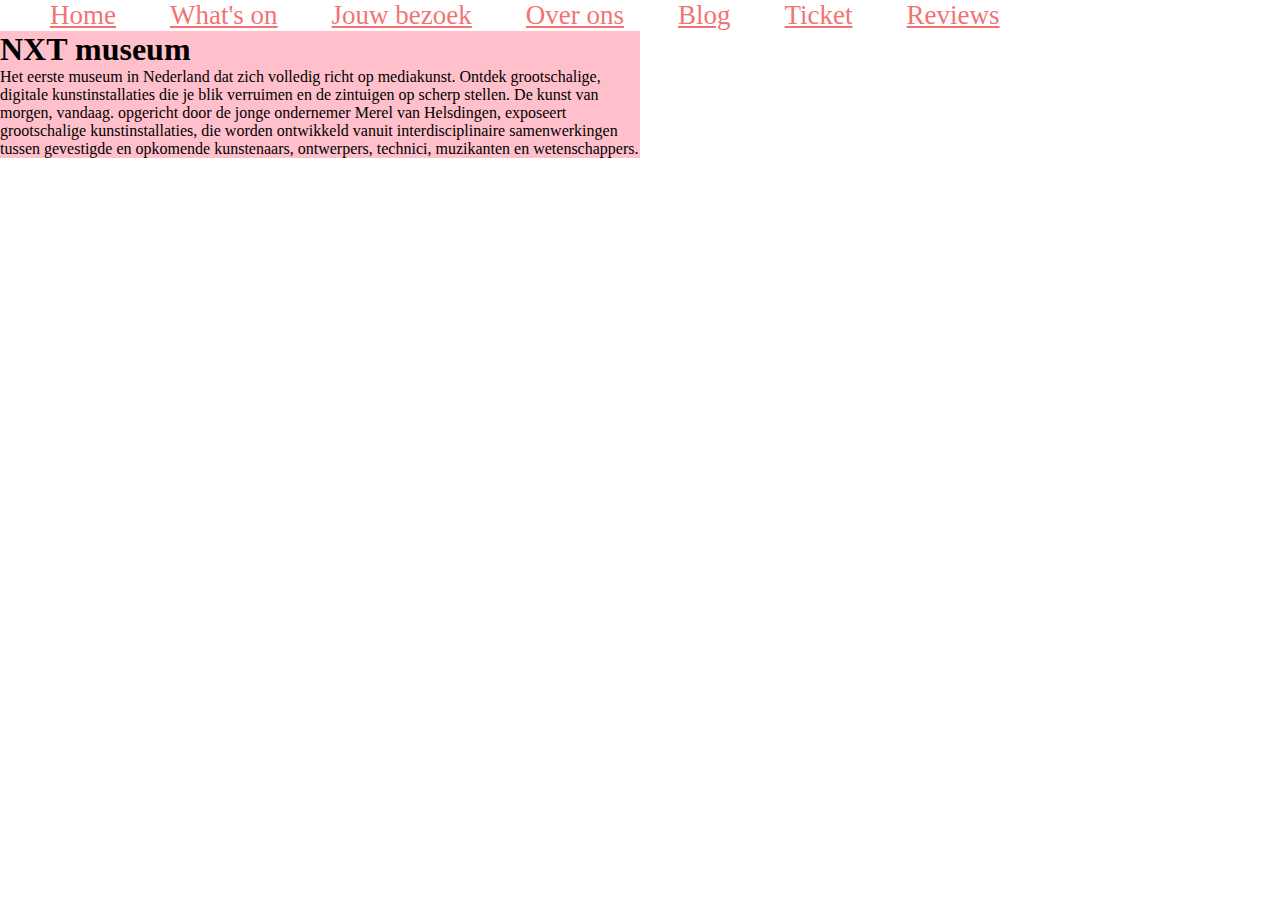
==== index.html @ c1db834a "home" ====
<!DOCTYPE html>
<html lang="nl">
<head>
    <link rel="stylesheet" href="css/style.css">
    <title>NXT Museum</title>
</head>
<body>
    <div>
    <a href="" class="button">Home</a>
    <a href="" class="button">What's on</a>
    <a href="" class="button">Jouw bezoek</a>
    <a href="" class="button">Over ons</a> 
    <a href="" class="button">Blog</a>
    <a href="" class="button">Ticket</a>
    <a href="Reviews.html" class="button">Reviews</a>
    </div>
    <article>
        <h1> NXT museum</h1>
        <p>
        Het eerste museum in Nederland dat zich volledig richt op mediakunst. 
        Ontdek grootschalige, 
        digitale kunstinstallaties die je blik verruimen en de zintuigen op scherp stellen. 
        De kunst van morgen, 
        vandaag.
        opgericht door de jonge ondernemer Merel van Helsdingen, 
            exposeert grootschalige kunstinstallaties, 
            die worden ontwikkeld vanuit interdisciplinaire samenwerkingen tussen gevestigde en opkomende kunstenaars,
            ontwerpers, technici, muzikanten en wetenschappers.
        </p>

    </article>
    
</body>
</html>
---- css/style.css ----
*{
    padding: 0;
    margin: 0;
    box-sizing: border-box;
}

body{
    font-size: ;
    font-family: ;
}

h1{
    font: size ;    
    margin: bottom ; 
    border: bottom ; 
}

article{
    width: 50%;   
    background: pink ;
    margin: ;
    padding: ;
}

.button{
    color:rgb(243, 115, 115);
    margin-left: 50px;
    font-size: 27px;
    margin-left: 50px;
}

figure{
    margin-bottom: ;
}

img{
    width: 40%;
    border-radius: 5px;
}

p{
    margin-bottom: ;
}

figcaption{
    font-size: ;
    font-style: ;
}
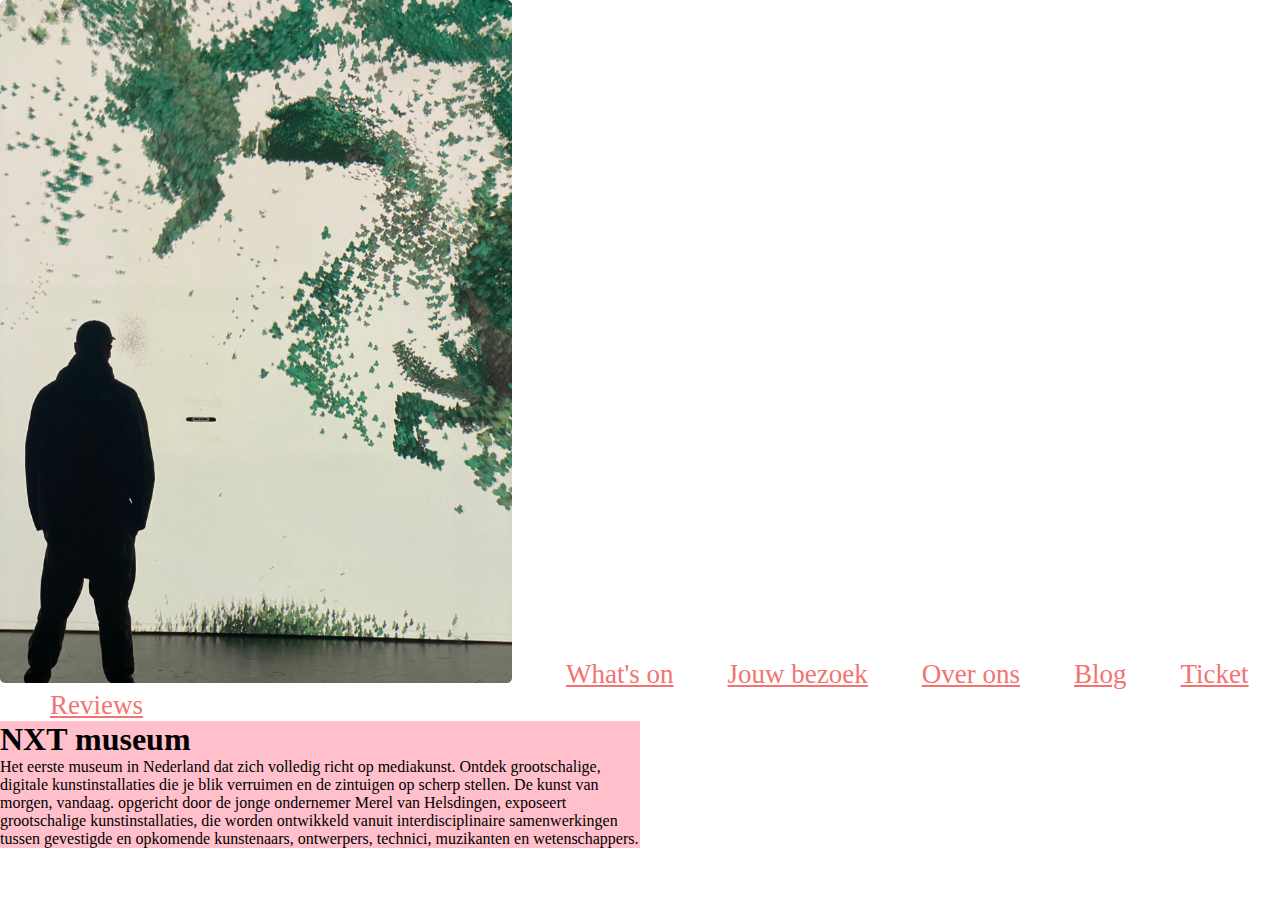
==== commit 7bb0fe95: "edit" ====
--- a/index.html
+++ b/index.html
@@ -6,7 +6,7 @@
 </head>
 <body>
     <div>
-    <a href="" class="button">Home</a>
+    <img src="img/IMG_0360.jpg" alt="achtergrond"> 
     <a href="" class="button">What's on</a>
     <a href="" class="button">Jouw bezoek</a>
     <a href="" class="button">Over ons</a> 
@@ -31,4 +31,4 @@
     </article>
     
 </body>
-</html>  +</html>   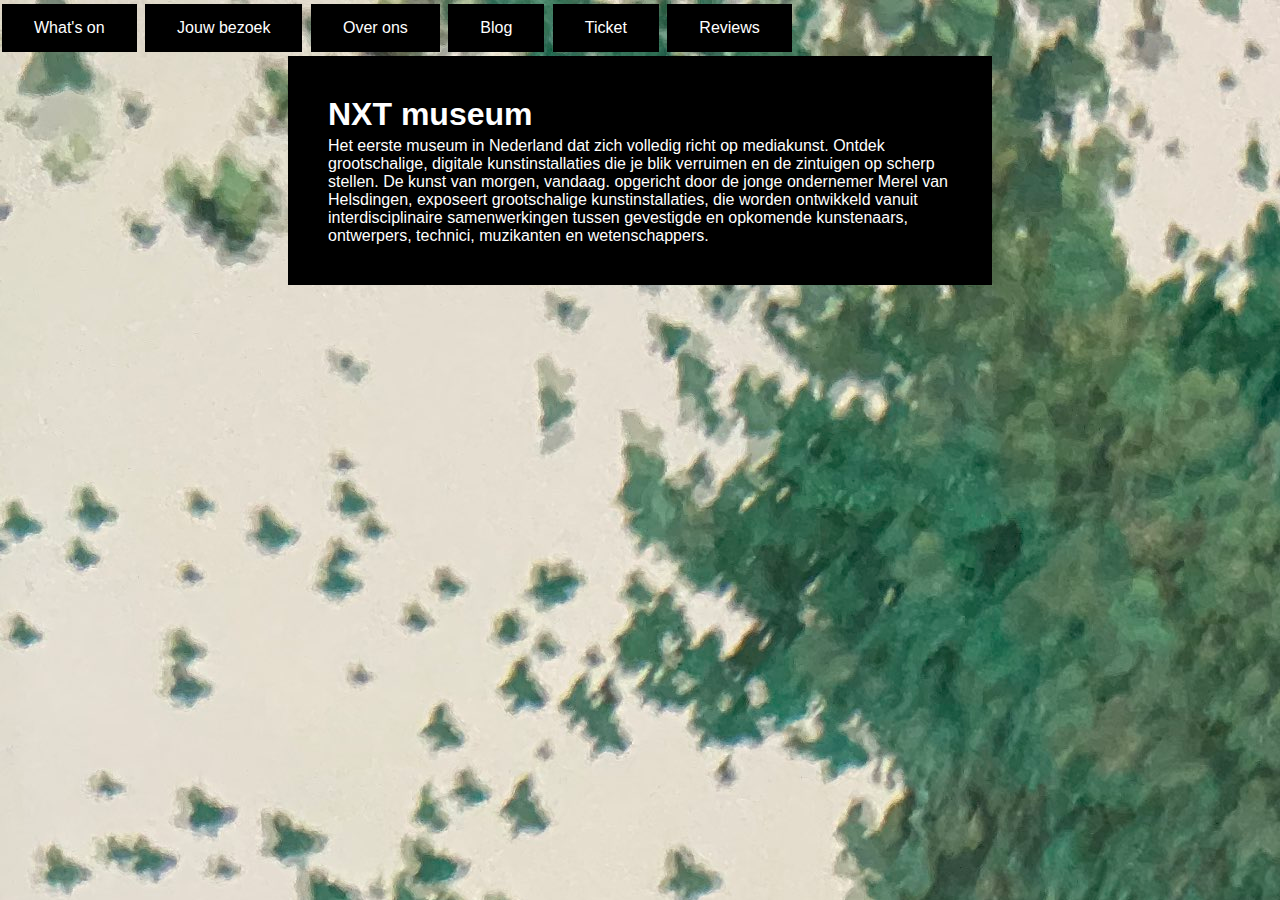
==== commit f749a3e0: "home" ====
--- a/index.html
+++ b/index.html
@@ -4,9 +4,27 @@
     <link rel="stylesheet" href="css/style.css">
     <title>NXT Museum</title>
 </head>
+<style>
+    .button {
+      background-color: #000000;
+      border: none;
+      color: white;
+      padding: 15px 32px;
+      text-align: center;
+      text-decoration: none;
+      display: inline-block;
+      font-size: 16px;
+      margin: 4px 2px;
+      cursor: pointer;
+    }
+    </style>
+<style>
+body {
+    background-image: url("img/IMG_0360.jpg");
+}
+</style>
 <body>
     <div>
-    <img src="img/IMG_0360.jpg" alt="achtergrond"> 
     <a href="" class="button">What's on</a>
     <a href="" class="button">Jouw bezoek</a>
     <a href="" class="button">Over ons</a> 
--- a/css/style.css
+++ b/css/style.css
@@ -5,28 +5,35 @@
 }
 
 body{
-    font-size: ;
-    font-family: ;
+    font-size: size 40px ;
+    font-family: sans-serif;
 }
 
 h1{
-    font: size ;    
+    font: size 20px ;    
+    font-family: sans-serif;
     margin: bottom ; 
     border: bottom ; 
+    border-bottom: 4px solid rgb(0, 0, 0);
 }
 
 article{
-    width: 50%;   
-    background: pink ;
-    margin: ;
-    padding: ;
+    width: 55%;   
+    background: rgb(0, 0, 0) ;
+    margin: 0 auto;
+    padding: 40px;
+    color: white;
 }
 
-.button{
-    color:rgb(243, 115, 115);
-    margin-left: 50px;
-    font-size: 27px;
-    margin-left: 50px;
+button{
+    background-color: #04AA6D; /* Green */
+    border: none;
+    color: white;
+    padding: 15px 32px;
+    text-align: center;
+    text-decoration: none;
+    display: inline-block;
+    font-size: 16px;
 }
 
 figure{
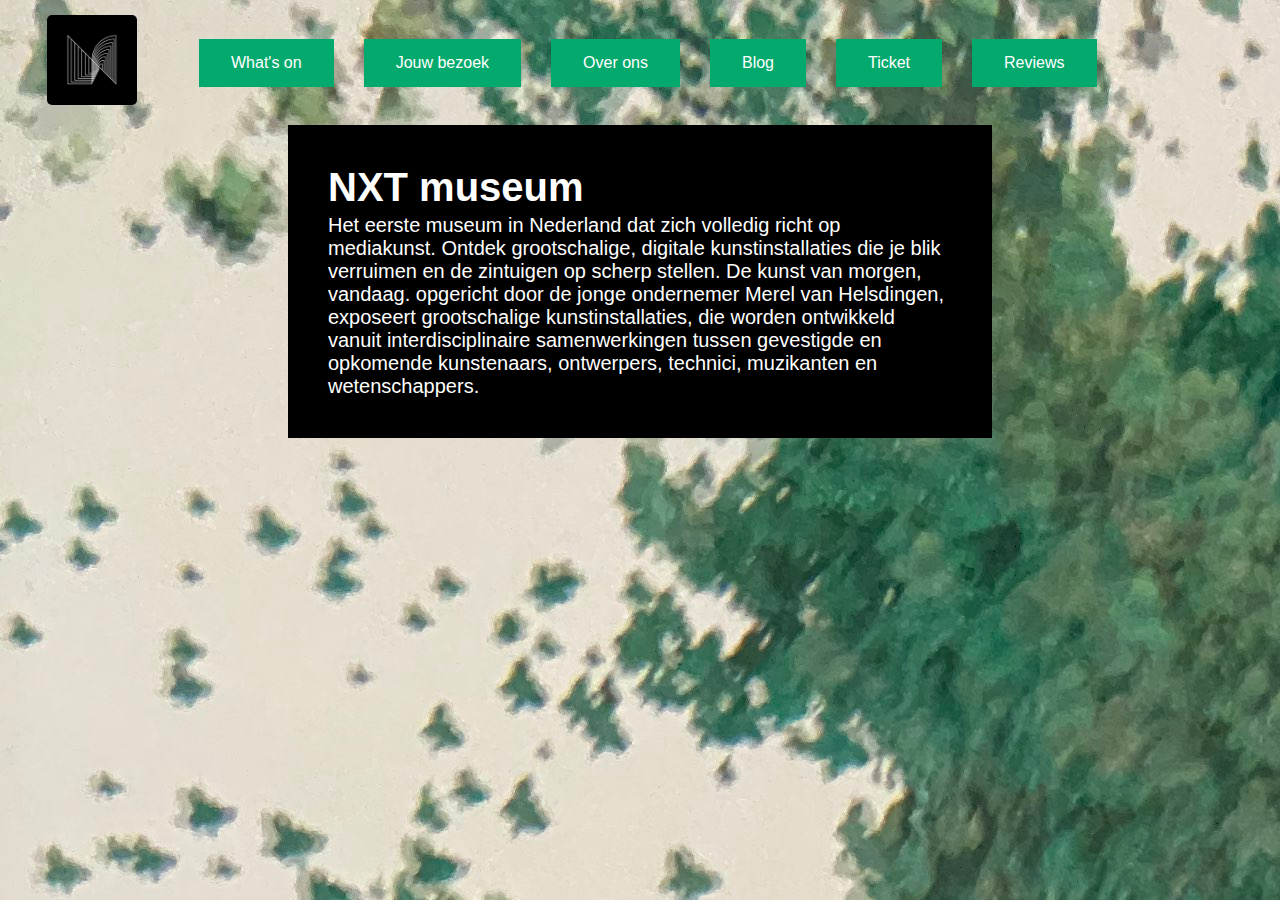
==== commit cfda3dbd: "¨message¨" ====
--- a/index.html
+++ b/index.html
@@ -5,33 +5,20 @@
     <title>NXT Museum</title>
 </head>
 <style>
-    .button {
-      background-color: #000000;
-      border: none;
-      color: white;
-      padding: 15px 32px;
-      text-align: center;
-      text-decoration: none;
-      display: inline-block;
-      font-size: 16px;
-      margin: 4px 2px;
-      cursor: pointer;
+    body {
+        background-image: url("img/IMG_0360.jpg");
     }
     </style>
-<style>
-body {
-    background-image: url("img/IMG_0360.jpg");
-}
-</style>
 <body>
-    <div>
-    <a href="" class="button">What's on</a>
+    <nav>
+        <a href="index.html"><img src="img/unnamed.png" class="logoimg" alt="logo"></a>
+    <section><a href="" class="button">What's on</a>
     <a href="" class="button">Jouw bezoek</a>
-    <a href="" class="button">Over ons</a> 
+    <a href="Geschiedenis.html" class="button">Over ons</a> 
     <a href="" class="button">Blog</a>
     <a href="" class="button">Ticket</a>
-    <a href="Reviews.html" class="button">Reviews</a>
-    </div>
+    <a href="Reviews.html" class="button">Reviews</a></section>
+    </nav>
     <article>
         <h1> NXT museum</h1>
         <p>
--- a/css/style.css
+++ b/css/style.css
@@ -5,7 +5,7 @@
 }
 
 body{
-    font-size: size 40px ;
+    font-size: 20px ;
     font-family: sans-serif;
 }
 
@@ -25,31 +25,53 @@
     color: white;
 }
 
-button{
+.button{
     background-color: #04AA6D; /* Green */
     border: none;
     color: white;
-    padding: 15px 32px;
     text-align: center;
     text-decoration: none;
     display: inline-block;
     font-size: 16px;
 }
+.button:hover{
+    background-color: pink;
+}
 
 figure{
-    margin-bottom: ;
+    /* margin-bottom: ; */
 }
 
 img{
-    width: 40%;
+    width: 10%;
     border-radius: 5px;
 }
+.logoimg
+{
+    width: 90px;
+    height: 90px;
+}
 
+nav {
+    display: flex;
+    align-content: center;
+    flex-wrap: wrap;
+}
+nav section{
+    display: flex;
+    align-content: center;
+    flex-wrap: wrap;
+}
+nav a{
+    margin: 0px 15px;
+    padding: 15px 32px;
+    
+}
 p{
-    margin-bottom: ;
+    /* margin-bottom: ; */
 }
 
 figcaption{
-    font-size: ;
-    font-style: ;
+    /* font-size: ;
+    font-style: ; */
 }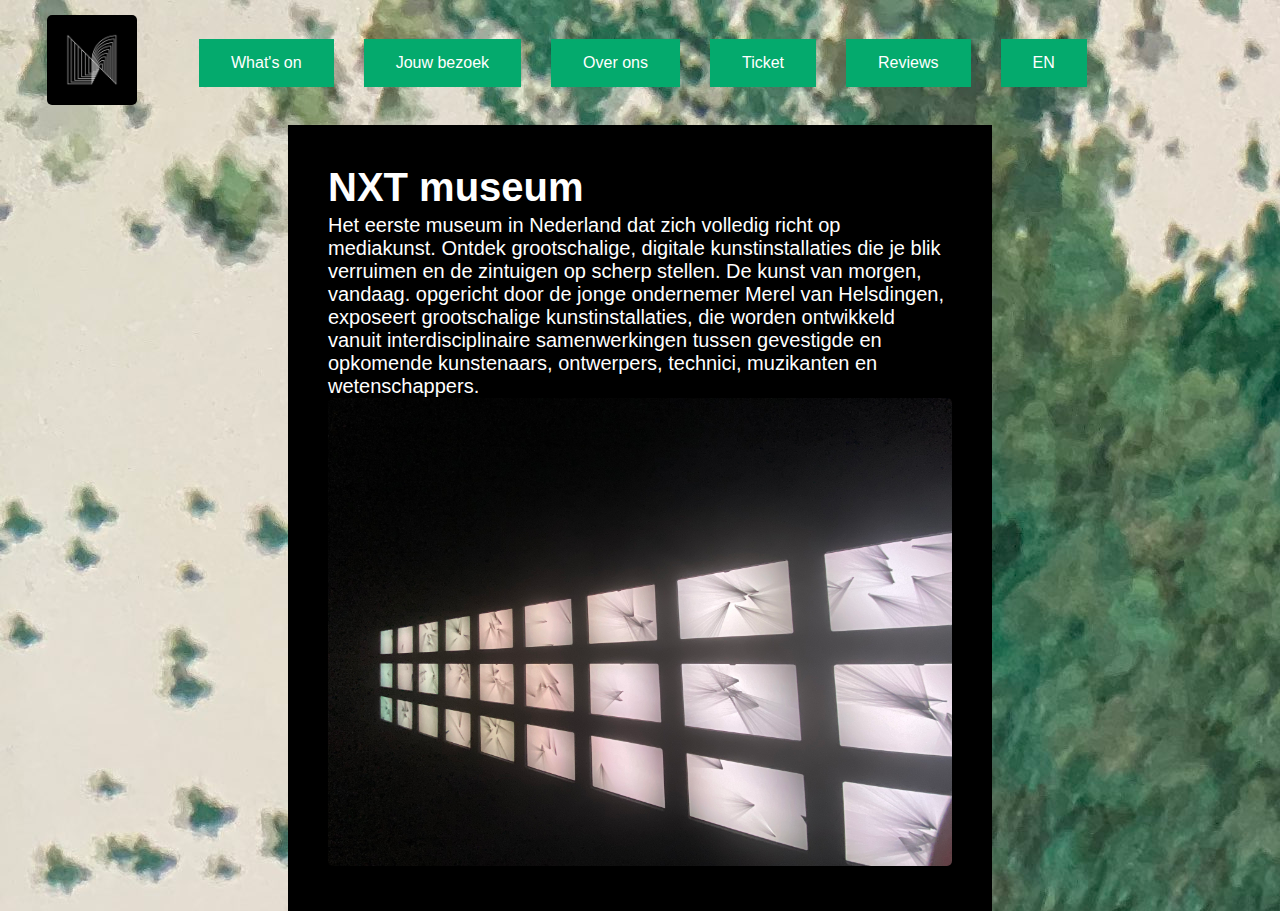
==== commit c46f6d73: "museum" ====
--- a/index.html
+++ b/index.html
@@ -11,13 +11,17 @@
     </style>
 <body>
     <nav>
-        <a href="index.html"><img src="img/unnamed.png" class="logoimg" alt="logo"></a>
-    <section><a href="" class="button">What's on</a>
-    <a href="" class="button">Jouw bezoek</a>
+    <a href="index.html"><img src="img/unnamed.png" class="logoimg" alt="logo"></a>
+    <section><a href="WhatsOn.html" class="button">What's on</a>
+    <a href="JouwBezoek.html" class="button">Jouw bezoek</a>
     <a href="Geschiedenis.html" class="button">Over ons</a> 
-    <a href="" class="button">Blog</a>
-    <a href="" class="button">Ticket</a>
-    <a href="Reviews.html" class="button">Reviews</a></section>
+    <a href="Tickets.html" class="button">Ticket</a>
+    <a href="Reviews.html" class="button">Reviews</a>
+
+    
+    <a href="indexEN.html" class="button">EN</a>
+
+</section>
     </nav>
     <article>
         <h1> NXT museum</h1>
@@ -32,7 +36,9 @@
             die worden ontwikkeld vanuit interdisciplinaire samenwerkingen tussen gevestigde en opkomende kunstenaars,
             ontwerpers, technici, muzikanten en wetenschappers.
         </p>
-
+        <figure>
+            <img src="img/IMG_0506.jpg" alt="Introduction">
+        </figure>
     </article>
     
 </body>
--- a/css/style.css
+++ b/css/style.css
@@ -43,8 +43,9 @@
 }
 
 img{
-    width: 10%;
+    width: 100%;
     border-radius: 5px;
+    transition: 0.2s transform;
 }
 .logoimg
 {
